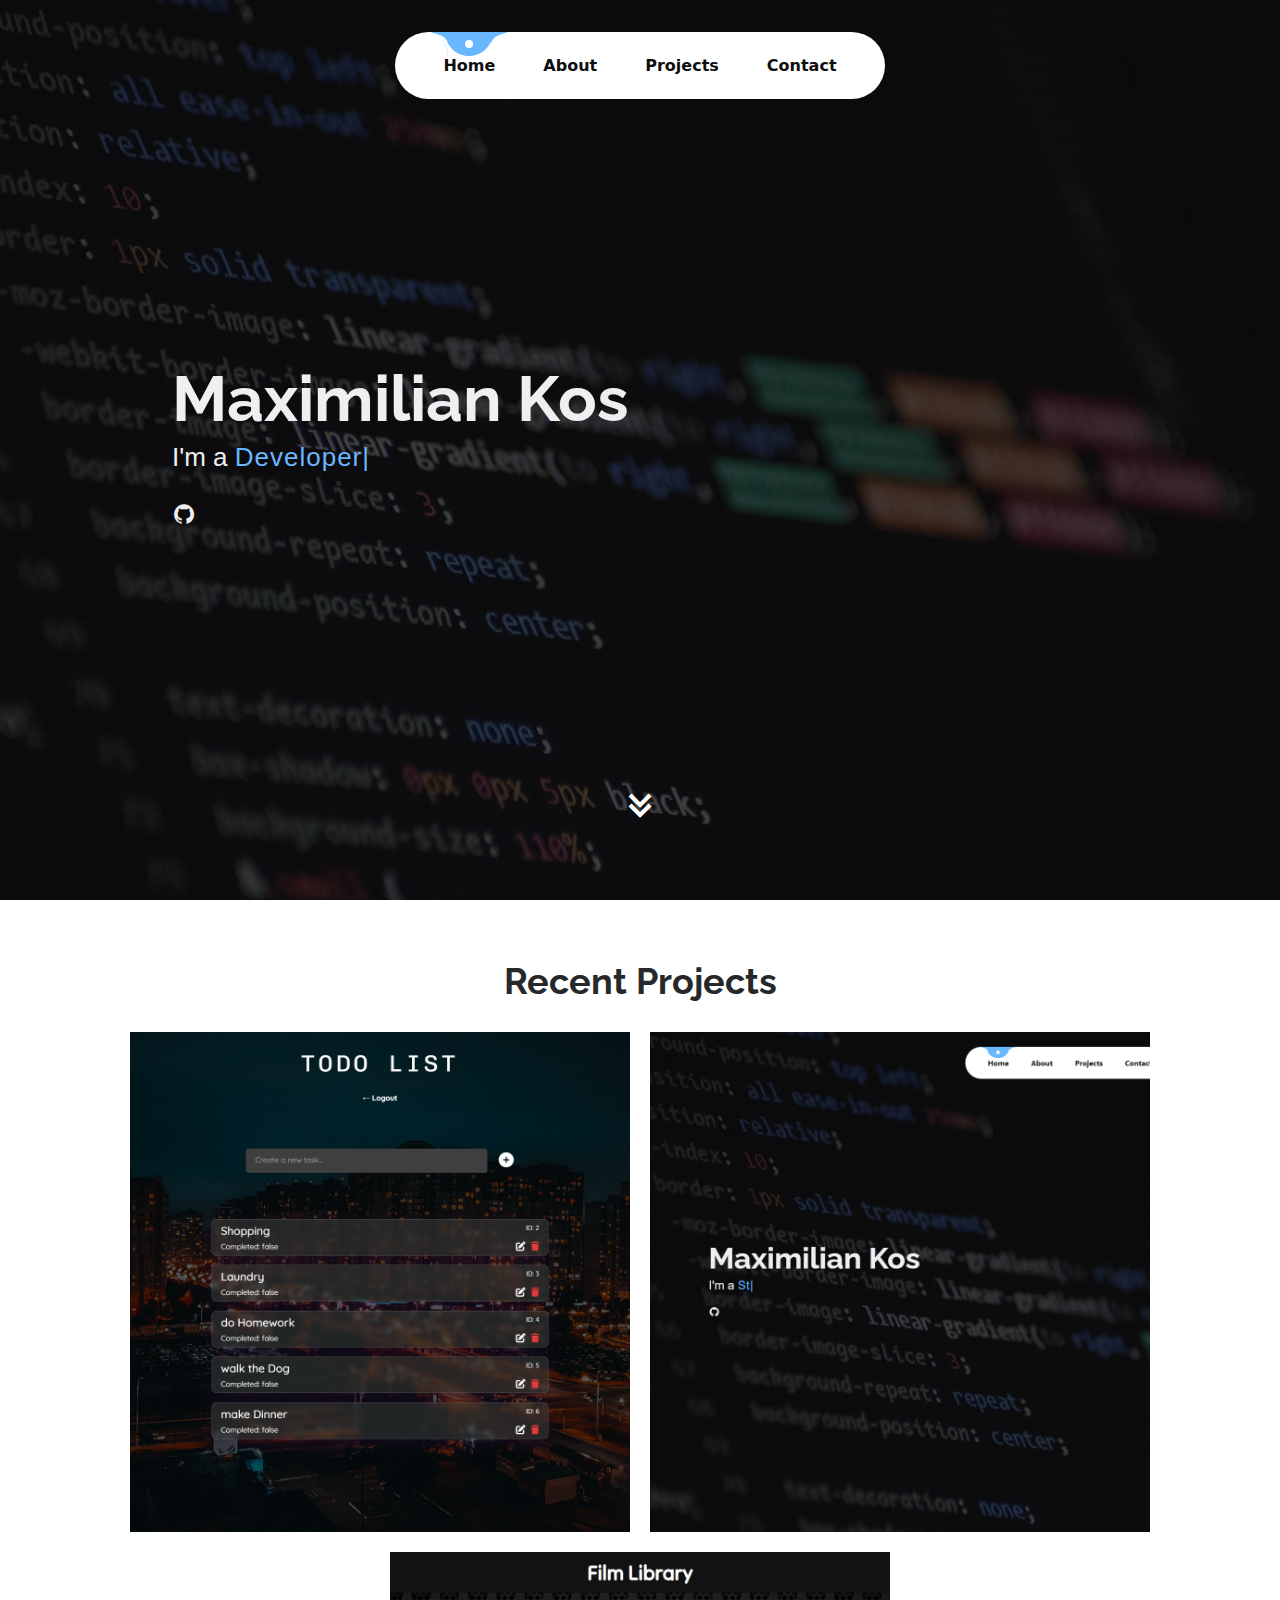
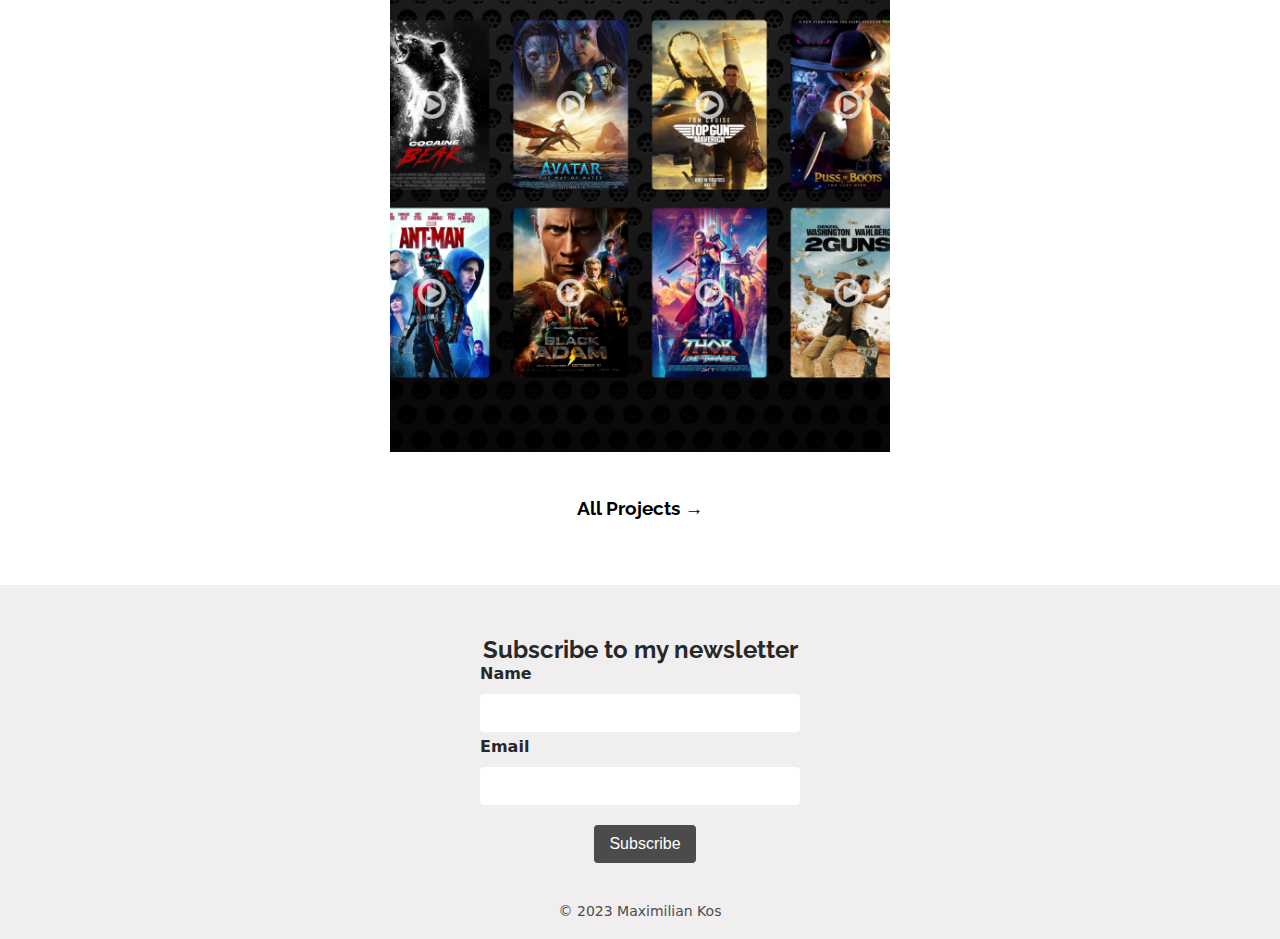
==== index.html @ e22b7cb2 "added all projects button, misc newsletter" ====
<!DOCTYPE html>
<html lang="en">
	<head>
		<meta charset="UTF-8" />
		<meta http-equiv="X-UA-Compatible" content="IE=edge" />
		<meta name="viewport" content="width=device-width, initial-scale=1.0" />
		<link rel="stylesheet" href="css/index.css" />
		<link href="vendor/boxicons/css/boxicons.min.css" rel="stylesheet" />
		<title>Portfolio</title>
	</head>
	<body>
		<header>
			<nav>
				<ul>
					<div class="selectedLink">
						<div class="side left"></div>
						<div class="side right"></div>
						<div class="outside left"></div>
						<div class="outside right"></div>
						<div class="dot"></div>
					</div>
					<li data-active="true"><a href="#">Home</a></li>
					<li data-active="false"><a href="/about.html">About</a></li>
					<li data-active="false"><a href="/projects.html">Projects</a></li>
					<li data-active="false"><a href="#">Contact</a></li>
				</ul>
			</nav>
		</header>
		<section id="landing">
			<div class="container">
				<h1>Maximilian Kos</h1>
				<p>I'm a <span class="typed" data-typed-items="Developer, Student"></span></p>
				<div class="social-links">
					<a href="https://github.com/MaximilianKos" class="github"><i class="bx bxl-github"></i></a>
				</div>
			</div>
			<div class="scroll-down">
				<i class="bx bx-chevrons-down bx-fade-down bx-lg" style="color: #ffffff"></i>
			</div>
		</section>
		<section id="recent-projects">
			<div class="container" id="projects">
				<h2>Recent Projects</h2>
				<div class="projects-grid">
					<div class="project">
						<img src="images/todolist.png" alt="Picture of ToDo-List" />
						<div class="project-overlay">
							<h3>ToDo-List M294</h3>
							<p>I developed the frontend of a ToDo-List using an existing backend as part of my M294 module coursework.</p>
							<a href="#" class="project-link">View Project</a>
						</div>
					</div>
					<div class="project">
						<img src="images/portfolio.png" alt="Picture of the landingpage of this website" />
						<div class="project-overlay">
							<h3>Portfolio M293</h3>
							<p>This Project is the website your currently on. This website was created as the final project for Module 293.</p>
							<a href="#" class="project-link">View Project</a>
						</div>
					</div>
					<div class="project">
						<img src="images/filmlibrary.png" alt="Picture of Film Library" />
						<div class="project-overlay">
							<h3>Film Library</h3>
							<p>In module 293, we created a basic frontend for showcasing movies and their trailers.</p>
							<a href="#" class="project-link">View Project</a>
						</div>
					</div>
				</div>
				<div id="all-projects-div">
					<a href="projects.html"><h3 id="all-projects">All Projects →</h3></a>
				</div>
			</div>
		</section>
		<section id="newsletter">
			<div class="container">
				<h2>Subscribe to my newsletter</h2>
				<form class="newsletter-form">
					<div class="form-group">
						<label for="name">Name</label>
						<input type="text" id="name" name="name" required />
					</div>
					<div class="form-group">
						<label for="email">Email</label>
						<input type="email" id="email" name="email" required />
					</div>
					<button type="submit">Subscribe</button>
				</form>
			</div>
		</section>

		<footer>
			<div class="container">
				<p>&copy; 2023 Maximilian Kos</p>
			</div>
		</footer>
	</body>
	<script src="vendor/typed.js/typed.min.js"></script>
	<script src="js/index.js"></script>
</html>
---- css/index.css ----
@import url('https://fonts.googleapis.com/css2?family=Raleway:ital,wght@0,100;0,200;0,300;0,400;0,500;0,600;0,700;0,800;0,900;1,100;1,200;1,300;1,400;1,500;1,600;1,700;1,800;1,900&display=swap');

body {
	font-family: 'Raleway', sans-serif;
	color: #272829;
	margin: 0;
}

*,
*::before,
*::after {
	box-sizing: border-box;
	margin: 0;
	padding: 0;
}

body {
	font-family: system-ui, -apple-system, BlinkMacSystemFont, 'Segoe UI', Roboto, Oxygen, Ubuntu, Cantarell, 'Open Sans', 'Helvetica Neue', sans-serif;
}

section {
	padding: 60px 0;
	overflow: hidden;
}

.container {
	--bs-gutter-x: 1.5rem;
	--bs-gutter-y: 0;
	width: 100%;
	padding-right: calc(var(--bs-gutter-x) * 0.5);
	padding-left: calc(var(--bs-gutter-x) * 0.5);
	margin-right: auto;
	margin-left: auto;
}

*,
*::before,
*::after {
	box-sizing: border-box;
}

a {
	color: #0563bb;
	text-decoration: none;
}

a:hover {
	color: #067ded;
	text-decoration: none;
}

.back-to-top {
	position: fixed;
	visibility: hidden;
	opacity: 0;
	right: 15px;
	bottom: 15px;
	background: #0563bb;
	width: 40px;
	height: 40px;
	border-radius: 50px;
	transition: all 0.4s;
}

.back-to-top i {
	font-size: 28px;
	color: #fff;
	line-height: 0;
}

.back-to-top:hover {
	background: #0678e3;
	color: #fff;
}

.back-to-top.active {
	visibility: visible;
	opacity: 1;
}

h1,
h2,
h3,
h4,
h5 {
	font-family: 'Raleway', sans-serif;
}

/*--------------------------------------------------------------
# Navigation
--------------------------------------------------------------*/

header {
	z-index: 1;
	display: flex;
	justify-content: center;
	padding-block: 1rem;
	position: absolute;
	top: 0;
	left: 0;
	width: 100%;
}

nav {
	min-width: 28rem;
	background: white;
	color: #0e0e0e;
	border-radius: 100vw;
	margin-top: 1rem;
}

nav ul {
	padding: 1.5rem;
	list-style: none;
	display: flex;
	justify-content: space-between;
	align-items: center;
	position: relative;
	isolation: isolate;
}

nav ul li a {
	color: #0e0e0e;
	text-decoration: none;
	padding: 1.5rem;
	font-weight: 700;
}

.selectedLink {
	position: absolute;
	width: 1.5rem;
	aspect-ratio: 1/1;
	background: #69b7ff;
	border-radius: 50%;
	top: 0;
	left: 12px;
	transition: transform 0.5s ease;
}

.selectedLink .side {
	background: #69b7ff;
	width: 1.5rem;
	aspect-ratio: 1/1;
	position: absolute;
	top: 0;
	border-radius: 0 0 0 100%;
}

.side.left {
	left: -50%;
}

.side.right {
	right: -50%;
	transform: rotateY(180deg);
}

.selectedLink .outside {
	background: #69b7ff;
	width: 1.5rem;
	aspect-ratio: 1/1;
	position: absolute;
	top: 0;
	clip-path: polygon(79% 25%, 30% 0, 100% 0, 100% 100%);
}

.outside.left {
	left: -140%;
}

.outside.right {
	right: -140%;
	transform: rotateY(180deg);
}

.selectedLink .outside::after {
	content: '';
	position: absolute;
	inset: 0;
	background: white;
	border-radius: 0 100% 0 0 / 0 50% 0 0;
}

.selectedLink .dot {
	position: absolute;
	width: 0.5rem;
	aspect-ratio: 1/1;
	background: white;
	border-radius: 50%;
	top: 50%;
	left: 50%;
	transform: translate(-50%, -50%);
}

/*--------------------------------------------------------------
# landing Section
--------------------------------------------------------------*/
#landing {
	height: 100vh;
	background: url('/images/landing_background.png') top right no-repeat;
	background-size: cover;
	position: relative;
	justify-content: center !important;
	flex-direction: column !important;
	display: flex !important;
}

@media (min-width: 992px) {
	#landing {
		padding-left: 160px;
	}
}

#landing h1 {
	margin: 0;
	font-size: 64px;
	font-weight: 700;
	line-height: 56px;
	color: #edeff1;
}

#landing p {
	color: #edeff1;
	margin: 15px 0 0 0;
	font-size: 26px;
	font-family: 'Poppins', sans-serif;
}

#landing p span {
	color: #69b7ff;
	letter-spacing: 1px;
}

#landing .social-links {
	margin-top: 30px;
}

#landing .social-links a {
	font-size: 24px;
	display: inline-block;
	color: #edeff1;
	line-height: 1;
	margin-right: 20px;
	transition: 0.2s;
}

#landing .social-links a:hover {
	color: #69b7ff;
}

@media (max-width: 992px) {
	#landing {
		text-align: center;
	}

	#landing h1 {
		font-size: 42px;
		line-height: 36px;
	}

	#landing p {
		margin-top: 10px;
		font-size: 24px;
		line-height: 24px;
	}
	header {
		width: 85%;
		margin: 0 auto;
		left: 0;
		right: 0;
		padding-block: 0.5rem;
	}

	nav {
		min-width: 220px;
	}
	nav ul li a {
		font-size: 15px;
		padding: 10px !important;
	}
}

.scroll-down {
	position: absolute;
	bottom: 70px;
	left: 50%;
	transform: translateX(-50%);
}

/*--------------------------------------------------------------
# Recent-Projects Section
--------------------------------------------------------------*/
#recent-projects {
	text-align: center;
}

#recent-projects a {
	text-decoration: none;
	color: black;
}

#recent-projects h2 {
	font-size: 36px;
	margin-bottom: 30px;
}

.projects-grid {
	display: flex;
	justify-content: center;
	align-items: center;
	flex-wrap: wrap;
	grid-template-columns: repeat(auto-fit, minmax(250px, 1fr));
	gap: 20px;
}

.project {
	position: relative;
	overflow: hidden;
	width: 500px;
	height: 500px;
}

.project img {
	width: 100%;
	height: 100%;
	object-fit: cover;
	display: block;
	transition: 0.3s ease;
}

.project-overlay {
	position: absolute;
	top: 0;
	left: 0;
	width: 100%;
	height: 100%;
	background: rgba(0, 0, 0, 0.8);
	opacity: 0;
	padding: 20px;
	display: flex;
	flex-direction: column;
	justify-content: center;
	align-items: center;
	transition: 0.3s ease;
}

.project-overlay h3 {
	font-size: 24px;
	color: #fff;
	margin-bottom: 10px;
}

.project-overlay p {
	font-size: 16px;
	color: #fff;
	margin-bottom: 20px;
}

.project-link {
	color: #69b7ff;
	font-weight: bold;
	background: #fff;
	padding: 10px 20px;
	border-radius: 5px;
	transition: 0.3s ease;
}

.project-link:hover {
	color: #fff;
	background: #69b7ff;
}

.project:hover img {
	transform: scale(1.1);
}

.project:hover .project-overlay {
	opacity: 1;
}

#all-projects-div {
	display: flex;
	justify-content: center;
	margin-top: 40px;
}

#all-projects {
	padding: 5px;
}
/*--------------------------------------------------------------
# Newsletter Section
--------------------------------------------------------------*/

#newsletter {
	background-color: #f0eeee;
	padding: 50px 0 20px;
}

#newsletter h2 {
	text-align: center;
	margin-bottom: 30px;
}

.newsletter-form {
	display: flex;
	flex-direction: column;
	justify-content: center;
	align-items: center;
	flex-wrap: wrap;
}

.newsletter-form .form-group {
	margin: 0 10px;
	flex: 1;
	position: relative;
}

.newsletter-form label {
	display: block;
	font-size: 16px;
	font-weight: bold;
	margin-bottom: 5px;
	position: absolute;
	top: -30px;
	left: 0;
}

.newsletter-form input[type='text'],
.newsletter-form input[type='email'] {
	border: none;
	border-radius: 4px;
	padding: 10px 15px;
	font-size: 16px;
	width: 100%;
	box-sizing: border-box;
	background-color: #fff;
}

.newsletter-form input[type='text'] {
	width: 25vw;
	margin-bottom: 35px;
}

.newsletter-form input[type='email'] {
	width: 25vw;
	margin-bottom: 20px;
}

.newsletter-form button[type='submit'] {
	background-color: #4b4b4b;
	color: #fff;
	border: none;
	border-radius: 4px;
	padding: 10px 15px;
	font-size: 16px;
	cursor: pointer;
	margin-left: 10px;
}

.newsletter-form button[type='submit']:hover {
	background-color: #3b3b3b;
}

/*--------------------------------------------------------------
# Footer
--------------------------------------------------------------*/
footer {
	background-color: #f0eeee;
	padding: 20px 0;
	text-align: center;
}

footer p {
	margin: 0;
	font-size: 14px;
	color: #4d4d4d;
}
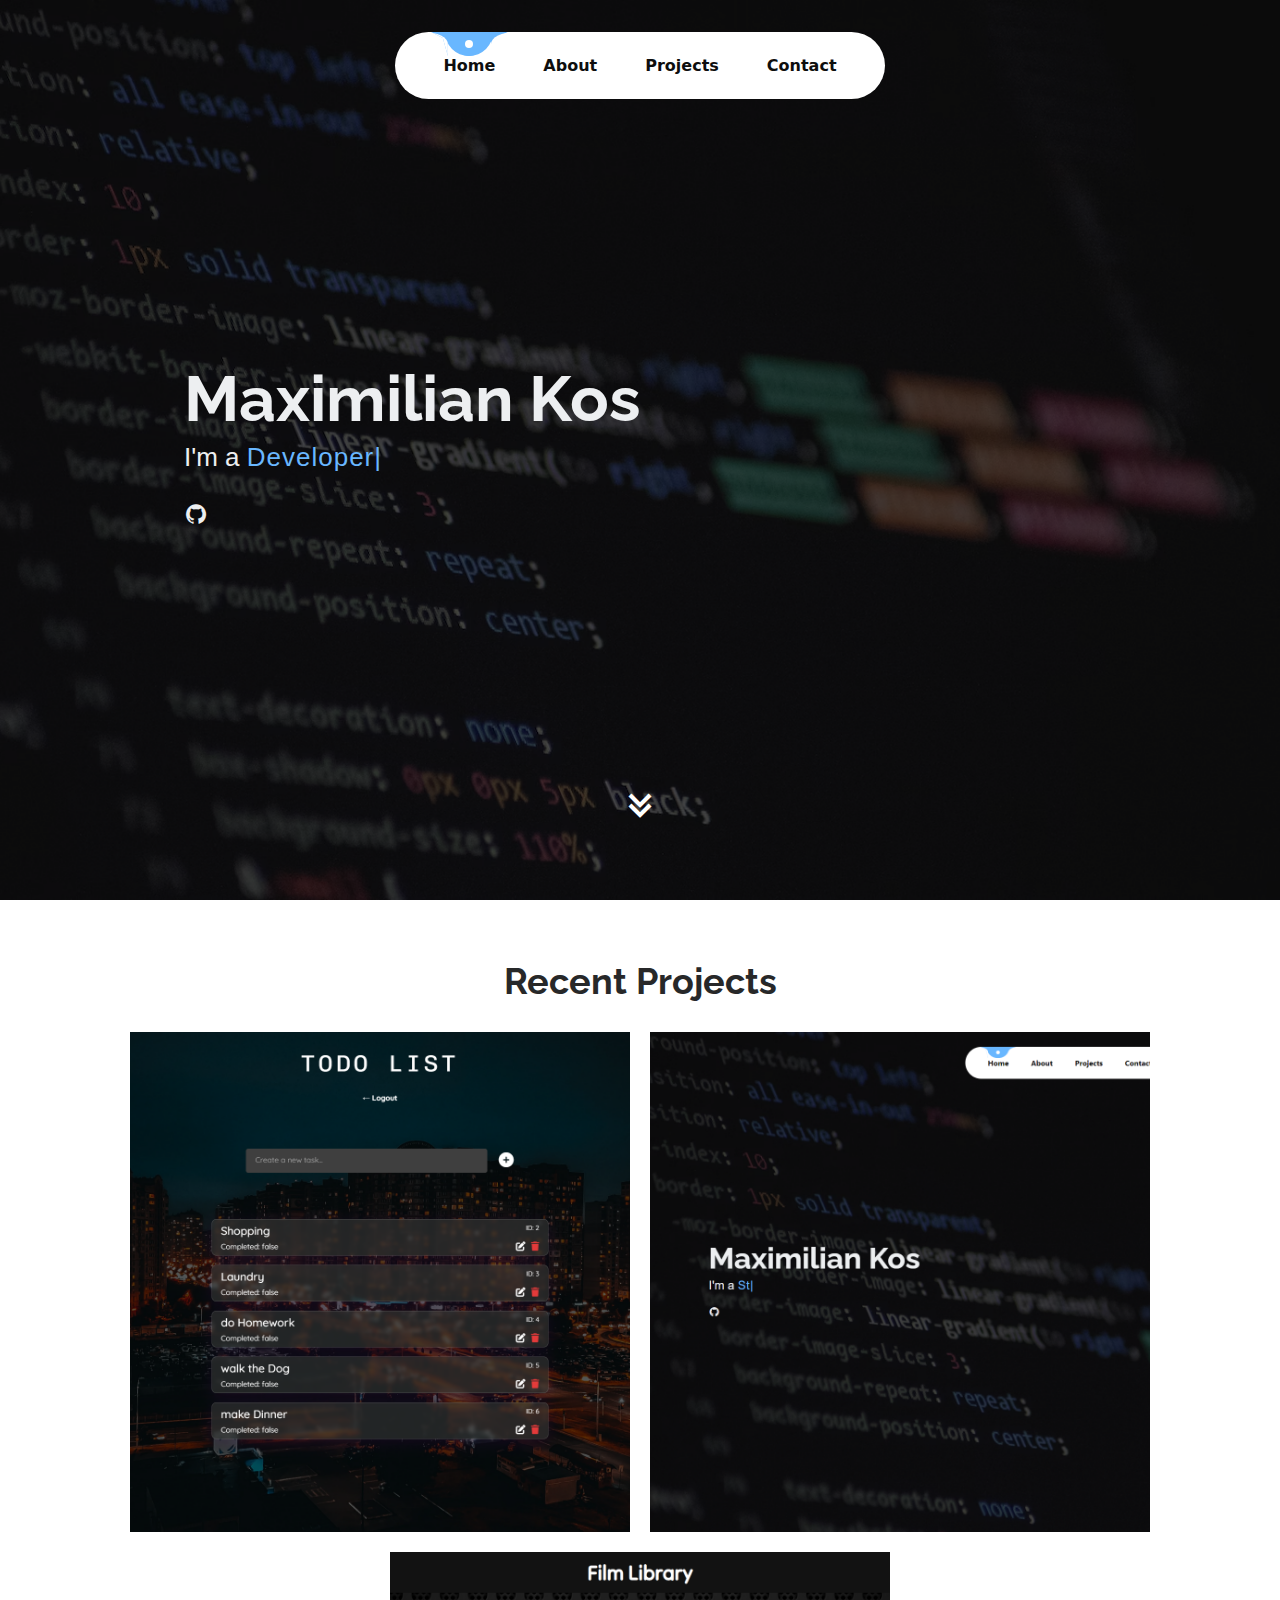
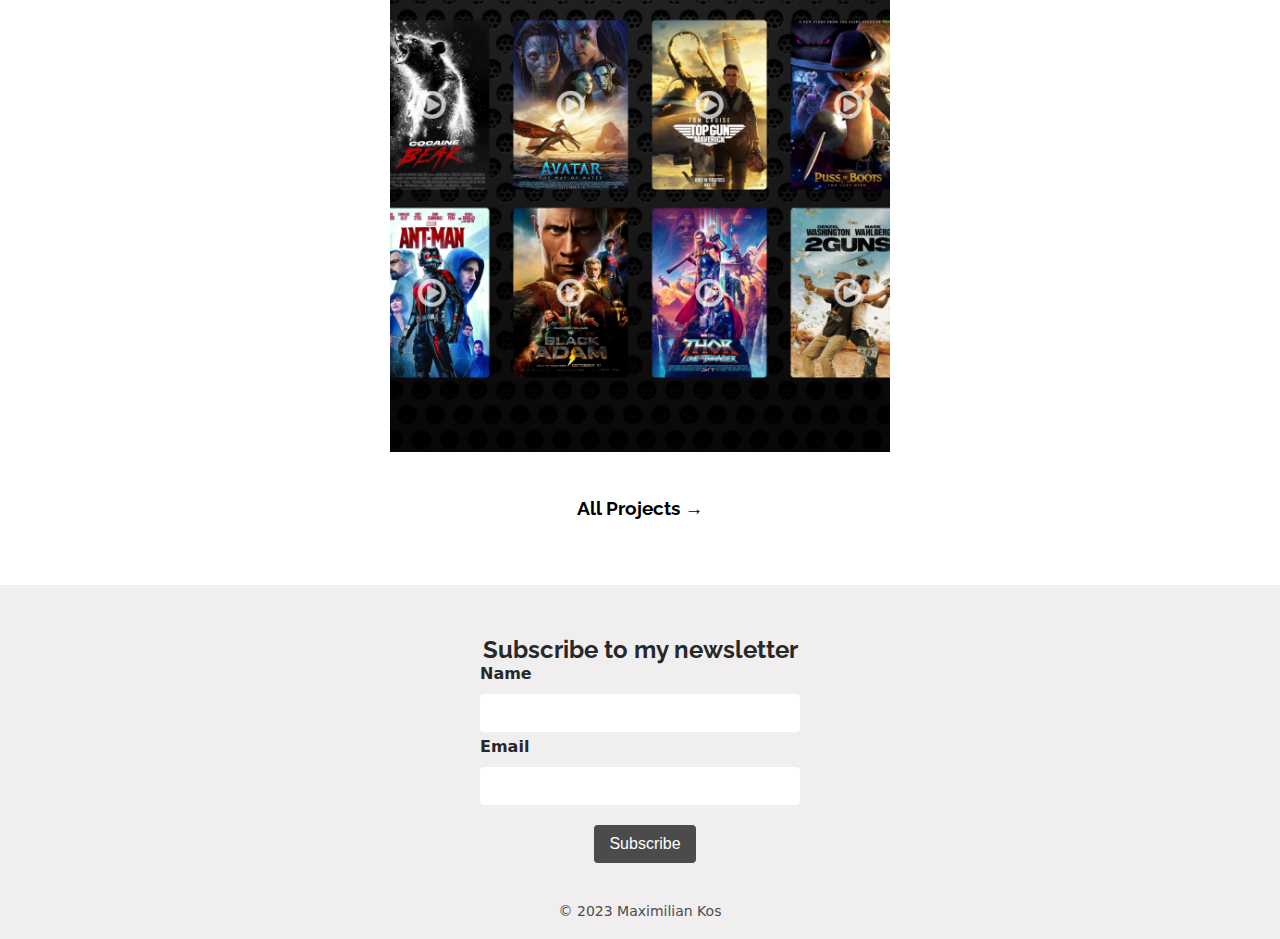
==== commit 1c545f3a: "update css/index.css, index.html and projects.html" ====
--- a/index.html
+++ b/index.html
@@ -6,7 +6,7 @@
 		<meta name="viewport" content="width=device-width, initial-scale=1.0" />
 		<link rel="stylesheet" href="css/index.css" />
 		<link href="vendor/boxicons/css/boxicons.min.css" rel="stylesheet" />
-		<title>Portfolio</title>
+		<title>Portfolio - Home</title>
 	</head>
 	<body>
 		<header>
@@ -22,7 +22,7 @@
 					<li data-active="true"><a href="#">Home</a></li>
 					<li data-active="false"><a href="/about.html">About</a></li>
 					<li data-active="false"><a href="/projects.html">Projects</a></li>
-					<li data-active="false"><a href="#">Contact</a></li>
+					<li data-active="false"><a href="/contact.html">Contact</a></li>
 				</ul>
 			</nav>
 		</header>
@@ -42,28 +42,31 @@
 			<div class="container" id="projects">
 				<h2>Recent Projects</h2>
 				<div class="projects-grid">
-					<div class="project">
+					<div class="project" data-languages="HTML, JavaScript">
 						<img src="images/todolist.png" alt="Picture of ToDo-List" />
 						<div class="project-overlay">
+							<p id="date"><i class="bx bxs-calendar"></i> April 2023</p>
 							<h3>ToDo-List M294</h3>
 							<p>I developed the frontend of a ToDo-List using an existing backend as part of my M294 module coursework.</p>
-							<a href="#" class="project-link">View Project</a>
+							<a href="https://github.com/MaximilianKos/UEK294-LB-B" class="project-link">View Project</a>
 						</div>
 					</div>
-					<div class="project">
-						<img src="images/portfolio.png" alt="Picture of the landingpage of this website" />
+					<div class="project" data-languages="HTML, JavaScript">
+						<img src="images/portfolio.png" />
 						<div class="project-overlay">
+							<p id="date"><i class="bx bxs-calendar"></i> April 2023</p>
 							<h3>Portfolio M293</h3>
 							<p>This Project is the website your currently on. This website was created as the final project for Module 293.</p>
-							<a href="#" class="project-link">View Project</a>
+							<a href="https://github.com/MaximilianKos/M293_Projekt" class="project-link">View Project</a>
 						</div>
 					</div>
-					<div class="project">
-						<img src="images/filmlibrary.png" alt="Picture of Film Library" />
+					<div class="project" data-languages="HTML, JavaScript">
+						<img src="images/filmlibrary.png" />
 						<div class="project-overlay">
+							<p id="date"><i class="bx bxs-calendar"></i> March 2023</p>
 							<h3>Film Library</h3>
 							<p>In module 293, we created a basic frontend for showcasing movies and their trailers.</p>
-							<a href="#" class="project-link">View Project</a>
+							<a href="https://github.com/MaximilianKos/FilmLibrary" class="project-link">View Project</a>
 						</div>
 					</div>
 				</div>
@@ -96,5 +99,6 @@
 		</footer>
 	</body>
 	<script src="vendor/typed.js/typed.min.js"></script>
+	<script src="js/nav.js"></script>
 	<script src="js/index.js"></script>
 </html>
--- a/css/index.css
+++ b/css/index.css
@@ -24,11 +24,9 @@
 }
 
 .container {
-	--bs-gutter-x: 1.5rem;
-	--bs-gutter-y: 0;
 	width: 100%;
-	padding-right: calc(var(--bs-gutter-x) * 0.5);
-	padding-left: calc(var(--bs-gutter-x) * 0.5);
+	padding-right: 1.5rem;
+	padding-left: 1.5rem;
 	margin-right: auto;
 	margin-left: auto;
 }
@@ -192,9 +190,28 @@
 	transform: translate(-50%, -50%);
 }
 
+@media (max-width: 992px) {
+	header {
+		width: 85%;
+		margin: 0 auto;
+		left: 0;
+		right: 0;
+		padding-block: 0.5rem;
+	}
+
+	nav {
+		min-width: 220px;
+	}
+	nav ul li a {
+		font-size: 15px;
+		padding: 10px;
+	}
+}
+
 /*--------------------------------------------------------------
 # landing Section
 --------------------------------------------------------------*/
+
 #landing {
 	height: 100vh;
 	background: url('/images/landing_background.png') top right no-repeat;
@@ -205,12 +222,6 @@
 	display: flex !important;
 }
 
-@media (min-width: 992px) {
-	#landing {
-		padding-left: 160px;
-	}
-}
-
 #landing h1 {
 	margin: 0;
 	font-size: 64px;
@@ -248,6 +259,19 @@
 	color: #69b7ff;
 }
 
+.scroll-down {
+	position: absolute;
+	bottom: 70px;
+	left: 50%;
+	transform: translateX(-50%);
+}
+
+@media (min-width: 992px) {
+	#landing {
+		padding-left: 160px;
+	}
+}
+
 @media (max-width: 992px) {
 	#landing {
 		text-align: center;
@@ -263,28 +287,6 @@
 		font-size: 24px;
 		line-height: 24px;
 	}
-	header {
-		width: 85%;
-		margin: 0 auto;
-		left: 0;
-		right: 0;
-		padding-block: 0.5rem;
-	}
-
-	nav {
-		min-width: 220px;
-	}
-	nav ul li a {
-		font-size: 15px;
-		padding: 10px !important;
-	}
-}
-
-.scroll-down {
-	position: absolute;
-	bottom: 70px;
-	left: 50%;
-	transform: translateX(-50%);
 }
 
 /*--------------------------------------------------------------
@@ -382,11 +384,17 @@
 	display: flex;
 	justify-content: center;
 	margin-top: 40px;
+	text-decoration: none;
+}
+
+#all-projects-div:hover {
+	text-decoration: underline;
 }
 
 #all-projects {
 	padding: 5px;
 }
+
 /*--------------------------------------------------------------
 # Newsletter Section
 --------------------------------------------------------------*/
@@ -461,9 +469,17 @@
 	background-color: #3b3b3b;
 }
 
+@media (max-width: 992px) {
+	.newsletter-form input[type='text'],
+	.newsletter-form input[type='email'] {
+		width: 70vw !important;
+	}
+}
+
 /*--------------------------------------------------------------
 # Footer
 --------------------------------------------------------------*/
+
 footer {
 	background-color: #f0eeee;
 	padding: 20px 0;
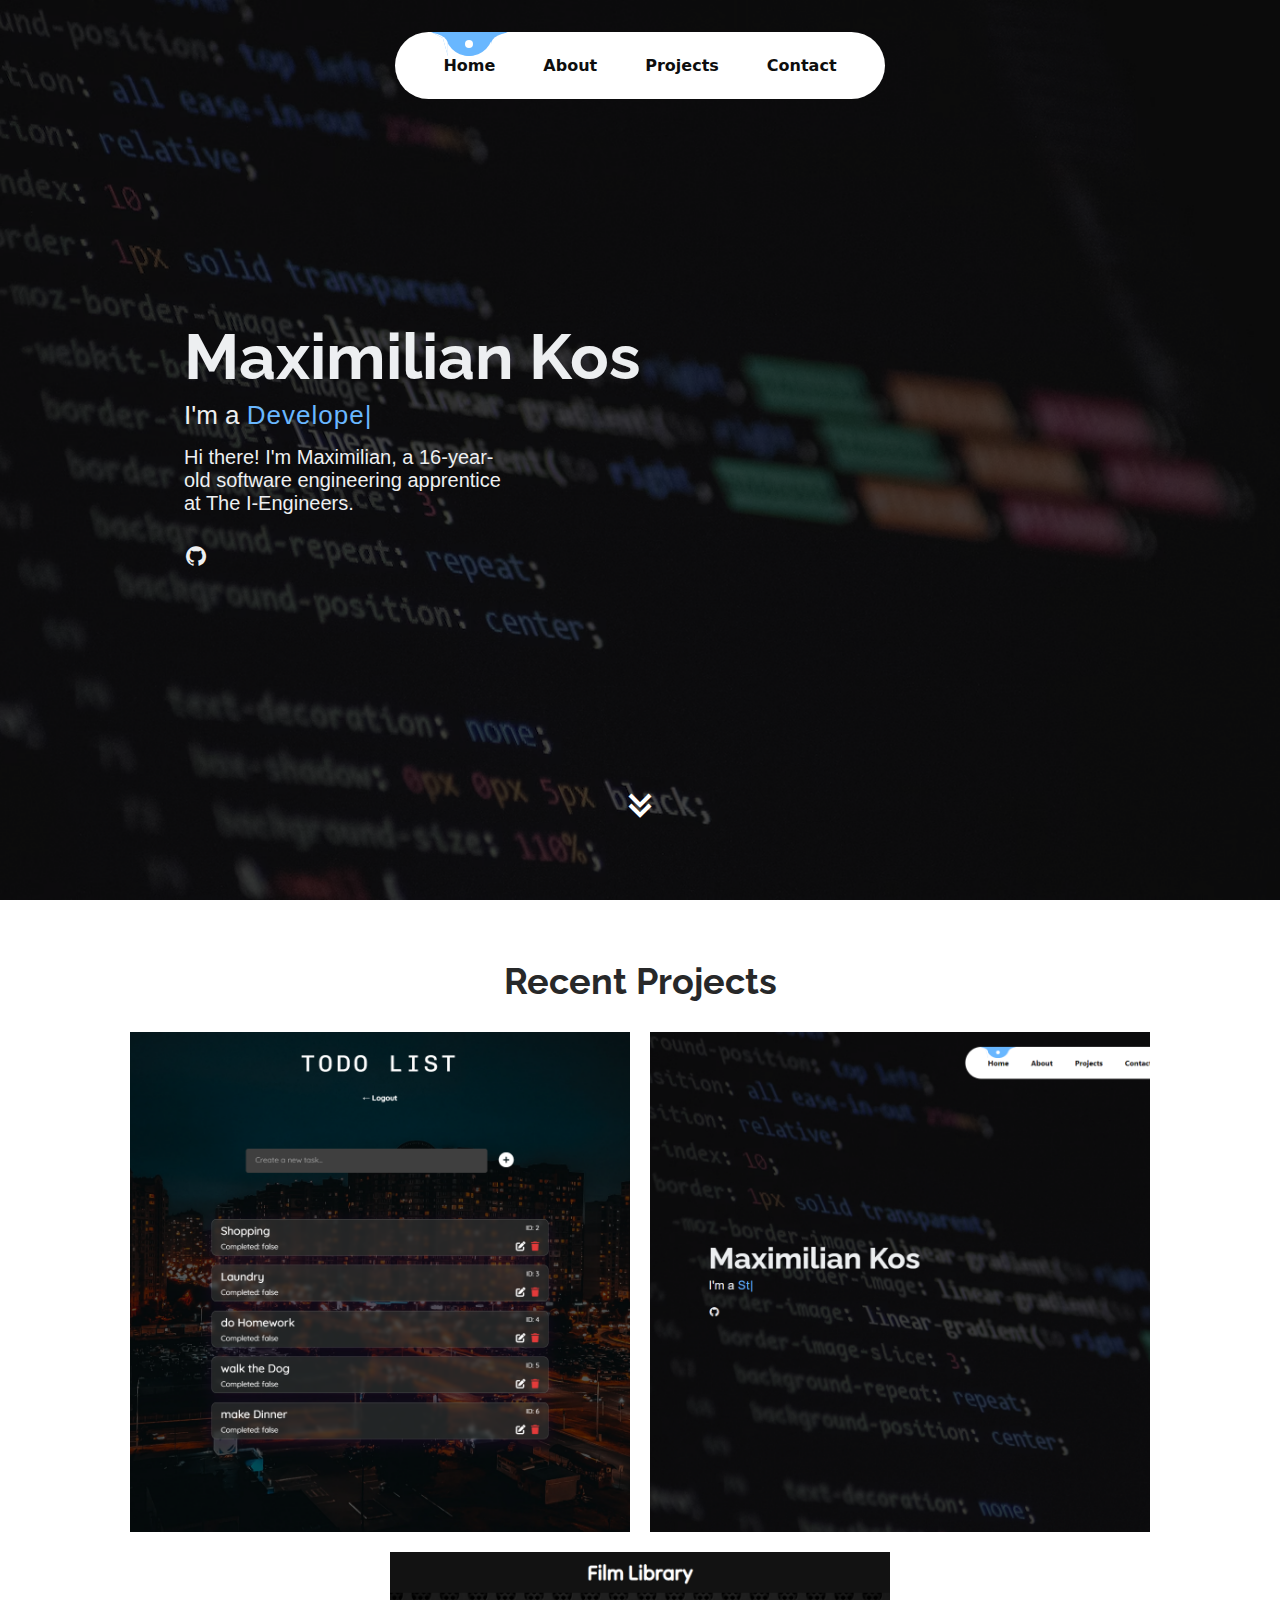
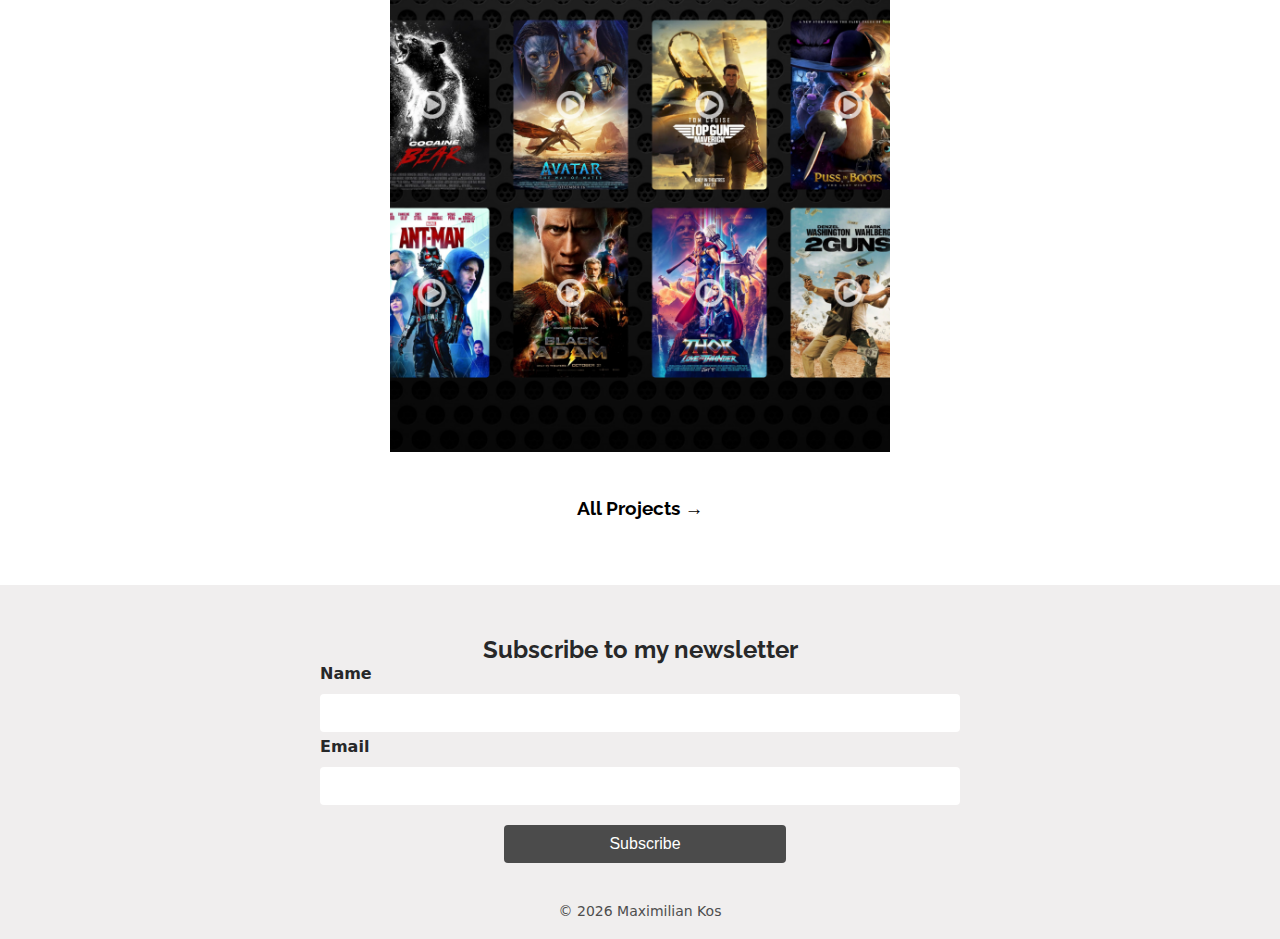
==== commit 02a7015f: "improved footer, skills, landing" ====
--- a/index.html
+++ b/index.html
@@ -30,6 +30,7 @@
 			<div class="container">
 				<h1>Maximilian Kos</h1>
 				<p>I'm a <span class="typed" data-typed-items="Developer, Student"></span></p>
+				<p id="about">Hi there! I'm Maximilian, a 16-year-old software engineering apprentice at The I-Engineers.</p>
 				<div class="social-links">
 					<a href="https://github.com/MaximilianKos" class="github"><i class="bx bxl-github"></i></a>
 				</div>
--- a/css/index.css
+++ b/css/index.css
@@ -242,6 +242,11 @@
 	letter-spacing: 1px;
 }
 
+#landing #about {
+	max-width: 30%;
+	font-size: 20px;
+}
+
 #landing .social-links {
 	margin-top: 30px;
 }
@@ -445,12 +450,12 @@
 }
 
 .newsletter-form input[type='text'] {
-	width: 25vw;
+	width: 50vw;
 	margin-bottom: 35px;
 }
 
 .newsletter-form input[type='email'] {
-	width: 25vw;
+	width: 50vw;
 	margin-bottom: 20px;
 }
 
@@ -459,7 +464,7 @@
 	color: #fff;
 	border: none;
 	border-radius: 4px;
-	padding: 10px 15px;
+	padding: 10px 105px;
 	font-size: 16px;
 	cursor: pointer;
 	margin-left: 10px;
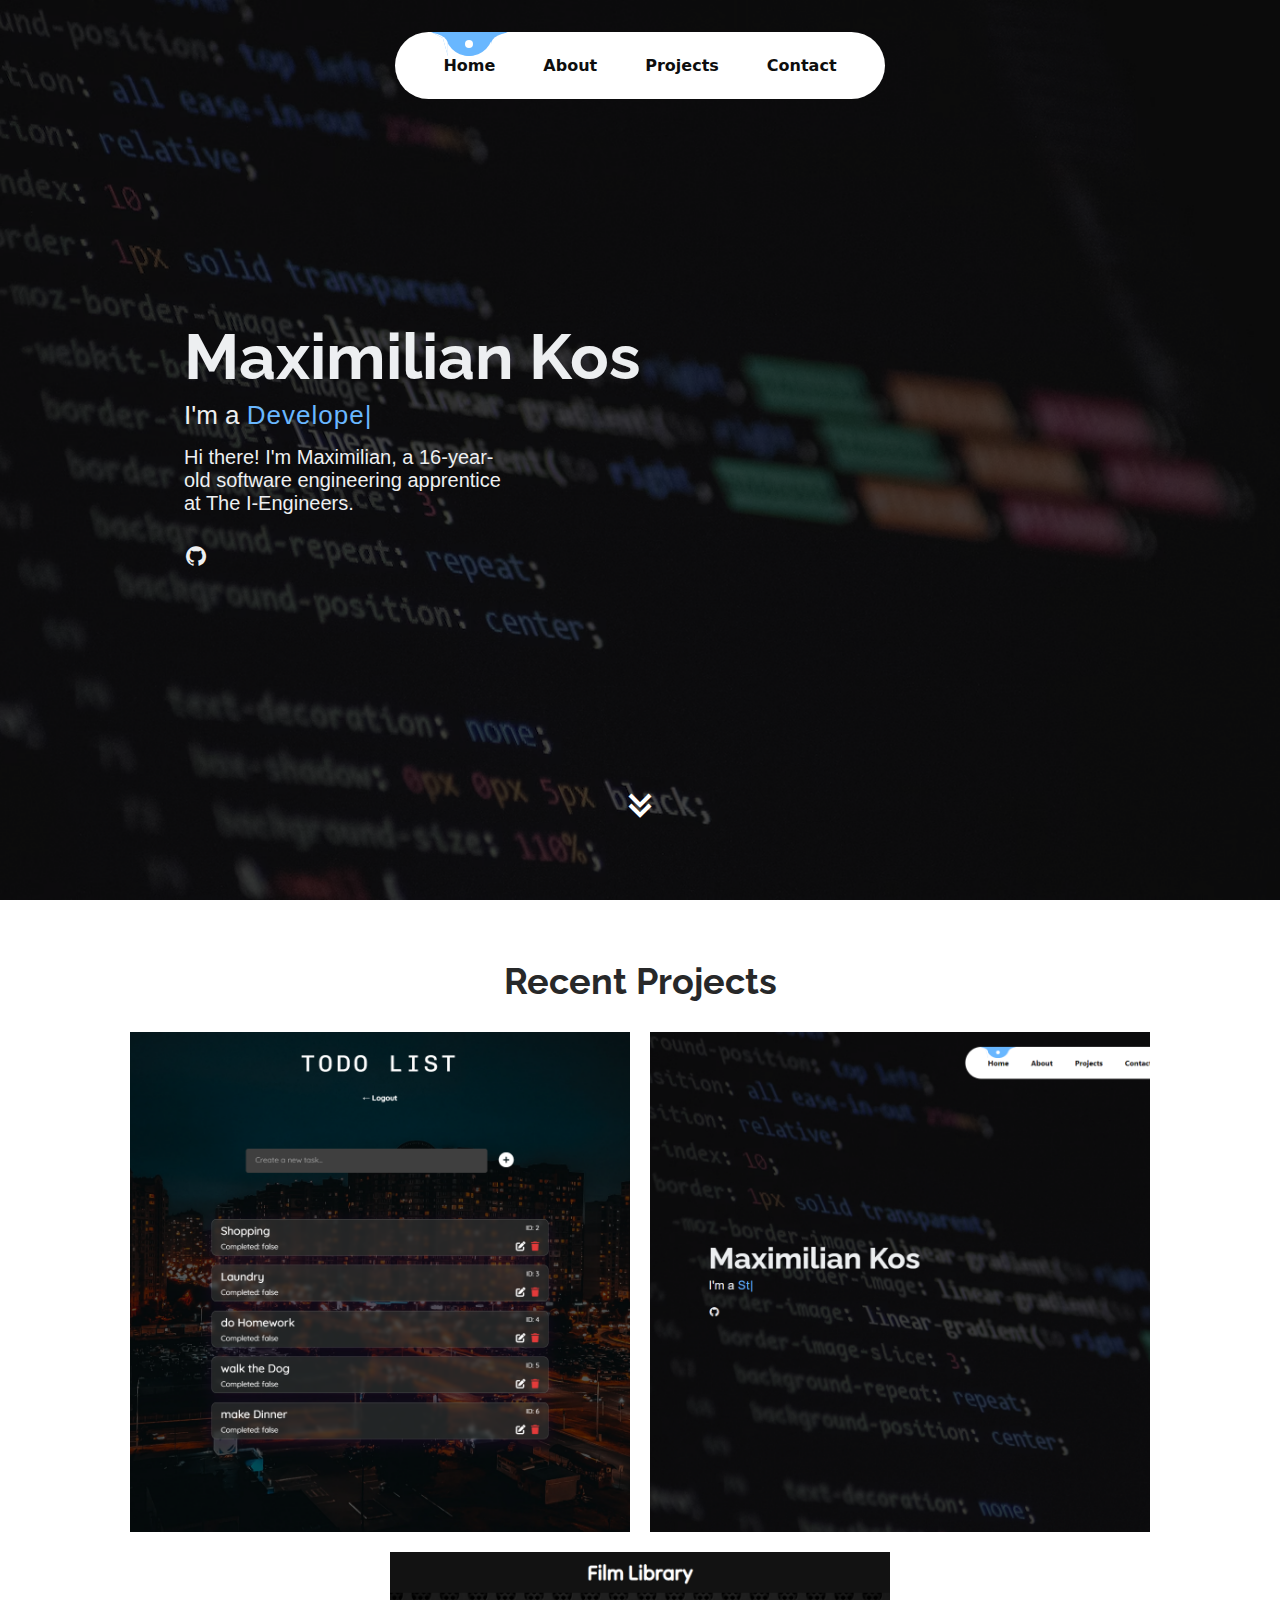
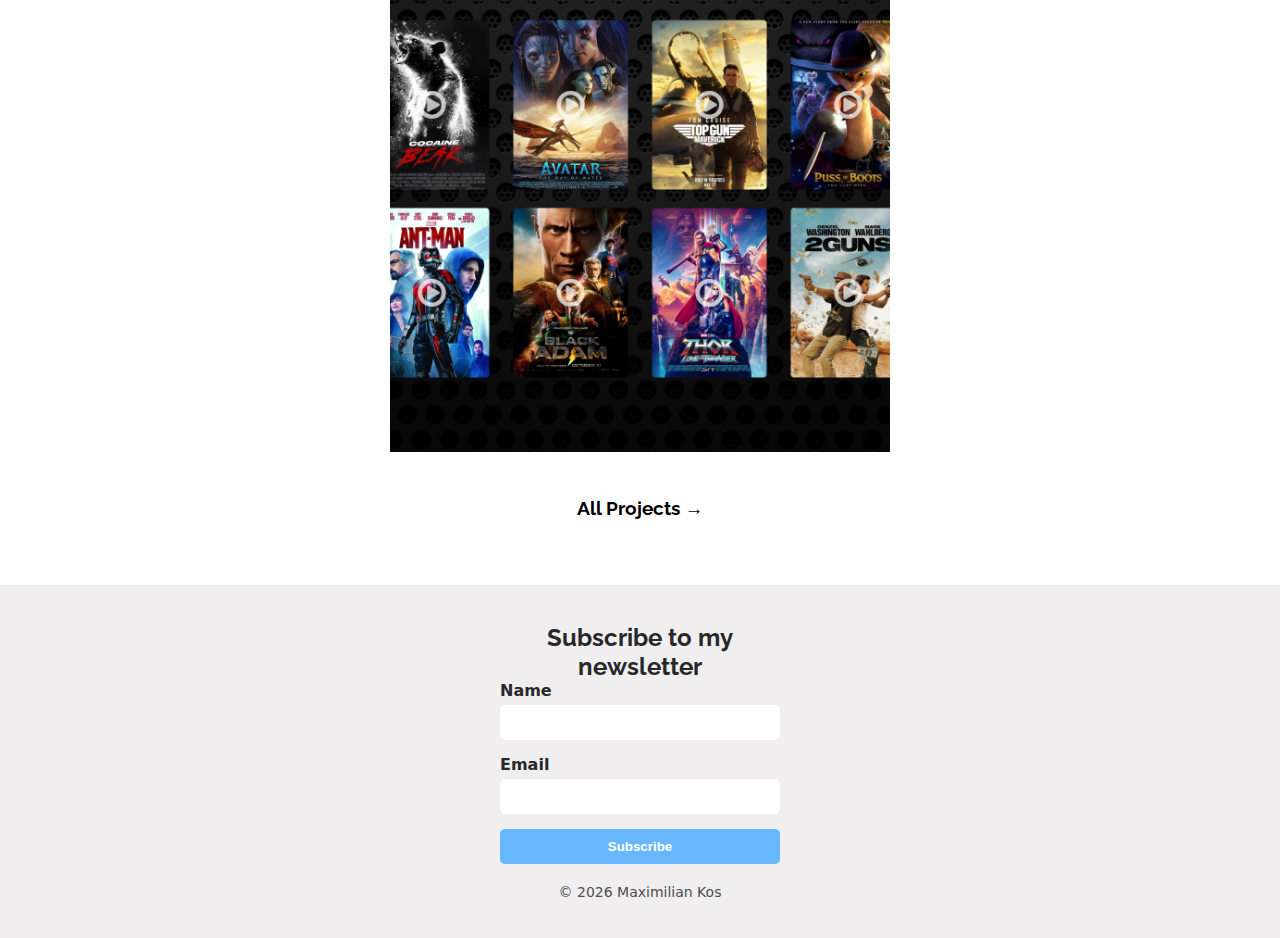
==== commit af9c4f43: "improved consistency" ====
--- a/index.html
+++ b/index.html
@@ -5,6 +5,7 @@
 		<meta http-equiv="X-UA-Compatible" content="IE=edge" />
 		<meta name="viewport" content="width=device-width, initial-scale=1.0" />
 		<link rel="stylesheet" href="css/index.css" />
+		<link rel="stylesheet" href="css/main.css" />
 		<link href="vendor/boxicons/css/boxicons.min.css" rel="stylesheet" />
 		<title>Portfolio - Home</title>
 	</head>
@@ -76,27 +77,19 @@
 				</div>
 			</div>
 		</section>
-		<section id="newsletter">
-			<div class="container">
-				<h2>Subscribe to my newsletter</h2>
-				<form class="newsletter-form">
-					<div class="form-group">
-						<label for="name">Name</label>
-						<input type="text" id="name" name="name" required />
-					</div>
-					<div class="form-group">
-						<label for="email">Email</label>
-						<input type="email" id="email" name="email" required />
-					</div>
+		<footer class="newsletter">
+			<h2>Subscribe to my newsletter</h2>
+			<div class="newsletter-form">
+				<form>
+					<label for="name">Name</label>
+					<input type="text" id="name" name="name" required />
+
+					<label for="email">Email</label>
+					<input type="email" id="email" name="email" required />
 					<button type="submit">Subscribe</button>
 				</form>
 			</div>
-		</section>
-
-		<footer>
-			<div class="container">
-				<p>&copy; 2023 Maximilian Kos</p>
-			</div>
+			<p>&copy; 2023 Maximilian Kos</p>
 		</footer>
 	</body>
 	<script src="vendor/typed.js/typed.min.js"></script>
--- a/css/index.css
+++ b/css/index.css
@@ -1,213 +1,3 @@
-@import url('https://fonts.googleapis.com/css2?family=Raleway:ital,wght@0,100;0,200;0,300;0,400;0,500;0,600;0,700;0,800;0,900;1,100;1,200;1,300;1,400;1,500;1,600;1,700;1,800;1,900&display=swap');
-
-body {
-	font-family: 'Raleway', sans-serif;
-	color: #272829;
-	margin: 0;
-}
-
-*,
-*::before,
-*::after {
-	box-sizing: border-box;
-	margin: 0;
-	padding: 0;
-}
-
-body {
-	font-family: system-ui, -apple-system, BlinkMacSystemFont, 'Segoe UI', Roboto, Oxygen, Ubuntu, Cantarell, 'Open Sans', 'Helvetica Neue', sans-serif;
-}
-
-section {
-	padding: 60px 0;
-	overflow: hidden;
-}
-
-.container {
-	width: 100%;
-	padding-right: 1.5rem;
-	padding-left: 1.5rem;
-	margin-right: auto;
-	margin-left: auto;
-}
-
-*,
-*::before,
-*::after {
-	box-sizing: border-box;
-}
-
-a {
-	color: #0563bb;
-	text-decoration: none;
-}
-
-a:hover {
-	color: #067ded;
-	text-decoration: none;
-}
-
-.back-to-top {
-	position: fixed;
-	visibility: hidden;
-	opacity: 0;
-	right: 15px;
-	bottom: 15px;
-	background: #0563bb;
-	width: 40px;
-	height: 40px;
-	border-radius: 50px;
-	transition: all 0.4s;
-}
-
-.back-to-top i {
-	font-size: 28px;
-	color: #fff;
-	line-height: 0;
-}
-
-.back-to-top:hover {
-	background: #0678e3;
-	color: #fff;
-}
-
-.back-to-top.active {
-	visibility: visible;
-	opacity: 1;
-}
-
-h1,
-h2,
-h3,
-h4,
-h5 {
-	font-family: 'Raleway', sans-serif;
-}
-
-/*--------------------------------------------------------------
-# Navigation
---------------------------------------------------------------*/
-
-header {
-	z-index: 1;
-	display: flex;
-	justify-content: center;
-	padding-block: 1rem;
-	position: absolute;
-	top: 0;
-	left: 0;
-	width: 100%;
-}
-
-nav {
-	min-width: 28rem;
-	background: white;
-	color: #0e0e0e;
-	border-radius: 100vw;
-	margin-top: 1rem;
-}
-
-nav ul {
-	padding: 1.5rem;
-	list-style: none;
-	display: flex;
-	justify-content: space-between;
-	align-items: center;
-	position: relative;
-	isolation: isolate;
-}
-
-nav ul li a {
-	color: #0e0e0e;
-	text-decoration: none;
-	padding: 1.5rem;
-	font-weight: 700;
-}
-
-.selectedLink {
-	position: absolute;
-	width: 1.5rem;
-	aspect-ratio: 1/1;
-	background: #69b7ff;
-	border-radius: 50%;
-	top: 0;
-	left: 12px;
-	transition: transform 0.5s ease;
-}
-
-.selectedLink .side {
-	background: #69b7ff;
-	width: 1.5rem;
-	aspect-ratio: 1/1;
-	position: absolute;
-	top: 0;
-	border-radius: 0 0 0 100%;
-}
-
-.side.left {
-	left: -50%;
-}
-
-.side.right {
-	right: -50%;
-	transform: rotateY(180deg);
-}
-
-.selectedLink .outside {
-	background: #69b7ff;
-	width: 1.5rem;
-	aspect-ratio: 1/1;
-	position: absolute;
-	top: 0;
-	clip-path: polygon(79% 25%, 30% 0, 100% 0, 100% 100%);
-}
-
-.outside.left {
-	left: -140%;
-}
-
-.outside.right {
-	right: -140%;
-	transform: rotateY(180deg);
-}
-
-.selectedLink .outside::after {
-	content: '';
-	position: absolute;
-	inset: 0;
-	background: white;
-	border-radius: 0 100% 0 0 / 0 50% 0 0;
-}
-
-.selectedLink .dot {
-	position: absolute;
-	width: 0.5rem;
-	aspect-ratio: 1/1;
-	background: white;
-	border-radius: 50%;
-	top: 50%;
-	left: 50%;
-	transform: translate(-50%, -50%);
-}
-
-@media (max-width: 992px) {
-	header {
-		width: 85%;
-		margin: 0 auto;
-		left: 0;
-		right: 0;
-		padding-block: 0.5rem;
-	}
-
-	nav {
-		min-width: 220px;
-	}
-	nav ul li a {
-		font-size: 15px;
-		padding: 10px;
-	}
-}
-
 /*--------------------------------------------------------------
 # landing Section
 --------------------------------------------------------------*/
@@ -291,6 +81,10 @@
 		margin-top: 10px;
 		font-size: 24px;
 		line-height: 24px;
+	}
+
+	#about {
+		max-width: unset !important;
 	}
 }
 
@@ -399,100 +193,3 @@
 #all-projects {
 	padding: 5px;
 }
-
-/*--------------------------------------------------------------
-# Newsletter Section
---------------------------------------------------------------*/
-
-#newsletter {
-	background-color: #f0eeee;
-	padding: 50px 0 20px;
-}
-
-#newsletter h2 {
-	text-align: center;
-	margin-bottom: 30px;
-}
-
-.newsletter-form {
-	display: flex;
-	flex-direction: column;
-	justify-content: center;
-	align-items: center;
-	flex-wrap: wrap;
-}
-
-.newsletter-form .form-group {
-	margin: 0 10px;
-	flex: 1;
-	position: relative;
-}
-
-.newsletter-form label {
-	display: block;
-	font-size: 16px;
-	font-weight: bold;
-	margin-bottom: 5px;
-	position: absolute;
-	top: -30px;
-	left: 0;
-}
-
-.newsletter-form input[type='text'],
-.newsletter-form input[type='email'] {
-	border: none;
-	border-radius: 4px;
-	padding: 10px 15px;
-	font-size: 16px;
-	width: 100%;
-	box-sizing: border-box;
-	background-color: #fff;
-}
-
-.newsletter-form input[type='text'] {
-	width: 50vw;
-	margin-bottom: 35px;
-}
-
-.newsletter-form input[type='email'] {
-	width: 50vw;
-	margin-bottom: 20px;
-}
-
-.newsletter-form button[type='submit'] {
-	background-color: #4b4b4b;
-	color: #fff;
-	border: none;
-	border-radius: 4px;
-	padding: 10px 105px;
-	font-size: 16px;
-	cursor: pointer;
-	margin-left: 10px;
-}
-
-.newsletter-form button[type='submit']:hover {
-	background-color: #3b3b3b;
-}
-
-@media (max-width: 992px) {
-	.newsletter-form input[type='text'],
-	.newsletter-form input[type='email'] {
-		width: 70vw !important;
-	}
-}
-
-/*--------------------------------------------------------------
-# Footer
---------------------------------------------------------------*/
-
-footer {
-	background-color: #f0eeee;
-	padding: 20px 0;
-	text-align: center;
-}
-
-footer p {
-	margin: 0;
-	font-size: 14px;
-	color: #4d4d4d;
-}
--- a/css/main.css
+++ b/css/main.css
@@ -0,0 +1,265 @@
+@import url('https://fonts.googleapis.com/css2?family=Raleway:ital,wght@0,100;0,200;0,300;0,400;0,500;0,600;0,700;0,800;0,900;1,100;1,200;1,300;1,400;1,500;1,600;1,700;1,800;1,900&display=swap');
+
+body {
+	font-family: 'Raleway', sans-serif;
+	color: #272829;
+	margin: 0;
+}
+
+*,
+*::before,
+*::after {
+	box-sizing: border-box;
+	margin: 0;
+	padding: 0;
+}
+
+body {
+	font-family: system-ui, -apple-system, BlinkMacSystemFont, 'Segoe UI', Roboto, Oxygen, Ubuntu, Cantarell, 'Open Sans', 'Helvetica Neue', sans-serif;
+}
+
+section {
+	padding: 60px 0;
+	overflow: hidden;
+}
+
+.container {
+	width: 100%;
+	padding-right: 1.5rem;
+	padding-left: 1.5rem;
+	margin-right: auto;
+	margin-left: auto;
+}
+
+*,
+*::before,
+*::after {
+	box-sizing: border-box;
+}
+
+a {
+	color: #0563bb;
+	text-decoration: none;
+}
+
+a:hover {
+	color: #067ded;
+	text-decoration: none;
+}
+
+h1,
+h2,
+h3,
+h4,
+h5 {
+	font-family: 'Raleway', sans-serif;
+}
+
+/*--------------------------------------------------------------
+# Navigation
+--------------------------------------------------------------*/
+
+header {
+	z-index: 1;
+	display: flex;
+	justify-content: center;
+	padding-block: 1rem;
+	position: absolute;
+	top: 0;
+	left: 0;
+	width: 100%;
+}
+
+nav {
+	min-width: 28rem;
+	background: white;
+	color: #0e0e0e;
+	border-radius: 100vw;
+	margin-top: 1rem;
+}
+
+nav ul {
+	padding: 1.5rem;
+	list-style: none;
+	display: flex;
+	justify-content: space-between;
+	align-items: center;
+	position: relative;
+	isolation: isolate;
+}
+
+nav ul li a {
+	color: #0e0e0e;
+	text-decoration: none;
+	padding: 1.5rem;
+	font-weight: 700;
+}
+
+.selectedLink {
+	position: absolute;
+	width: 1.5rem;
+	aspect-ratio: 1/1;
+	background: #69b7ff;
+	border-radius: 50%;
+	top: 0;
+	left: 12px;
+	transition: transform 0.5s ease;
+}
+
+.selectedLink .side {
+	background: #69b7ff;
+	width: 1.5rem;
+	aspect-ratio: 1/1;
+	position: absolute;
+	top: 0;
+	border-radius: 0 0 0 100%;
+}
+
+.side.left {
+	left: -50%;
+}
+
+.side.right {
+	right: -50%;
+	transform: rotateY(180deg);
+}
+
+.selectedLink .outside {
+	background: #69b7ff;
+	width: 1.5rem;
+	aspect-ratio: 1/1;
+	position: absolute;
+	top: 0;
+	clip-path: polygon(79% 25%, 30% 0, 100% 0, 100% 100%);
+}
+
+.outside.left {
+	left: -140%;
+}
+
+.outside.right {
+	right: -140%;
+	transform: rotateY(180deg);
+}
+
+.selectedLink .outside::after {
+	content: '';
+	position: absolute;
+	inset: 0;
+	background: white;
+	border-radius: 0 100% 0 0 / 0 50% 0 0;
+}
+
+.selectedLink .dot {
+	position: absolute;
+	width: 0.5rem;
+	aspect-ratio: 1/1;
+	background: white;
+	border-radius: 50%;
+	top: 50%;
+	left: 50%;
+	transform: translate(-50%, -50%);
+}
+
+@media (max-width: 992px) {
+	header {
+		width: 85%;
+		margin: 0 auto;
+		left: 0;
+		right: 0;
+		padding-block: 0.5rem;
+	}
+
+	nav {
+		min-width: 220px;
+	}
+	nav ul li a {
+		font-size: 15px;
+		padding: 10px;
+	}
+}
+
+/*--------------------------------------------------------------
+# Newsletter Section
+--------------------------------------------------------------*/
+
+.newsletter {
+	min-height: 60vh;
+	padding: 155px 500px 0;
+	transition: all 0.2s;
+	text-align: center;
+}
+
+@media only screen and (max-width: 767px) {
+	.newsletter {
+		padding: 180px 60px 50px !important;
+	}
+}
+
+.newsletter-form {
+	margin-bottom: 20px;
+	text-align: left;
+}
+
+.newsletter-form form {
+	display: flex;
+	flex-direction: column;
+}
+
+.newsletter-form label {
+	font-weight: bold;
+	margin-bottom: 5px;
+}
+
+.newsletter-form input,
+.newsletter-form select,
+.newsletter-form textarea {
+	resize: vertical;
+	padding: 10px;
+	border-radius: 5px;
+	border: none;
+	margin-bottom: 15px;
+}
+
+.newsletter-form textarea {
+	height: 100px;
+}
+
+.newsletter-form input:focus,
+.newsletter-form textarea:focus {
+	outline: none;
+}
+
+.newsletter-form button[type='submit'] {
+	background-color: #69b7ff;
+	color: white;
+	border: none;
+	border-radius: 5px;
+	padding: 10px;
+	font-weight: bold;
+	cursor: pointer;
+}
+
+.newsletter-form button[type='submit']:hover {
+	background-color: #3f8fdf;
+}
+
+/*--------------------------------------------------------------
+# Footer
+--------------------------------------------------------------*/
+footer {
+	background-color: #f0eeee;
+	padding: 20px 0;
+	text-align: center;
+}
+
+footer p {
+	margin: 0;
+	font-size: 14px;
+	color: #4d4d4d;
+}
+
+footer.newsletter {
+	padding: 38px 500px 38px;
+	min-height: unset;
+}
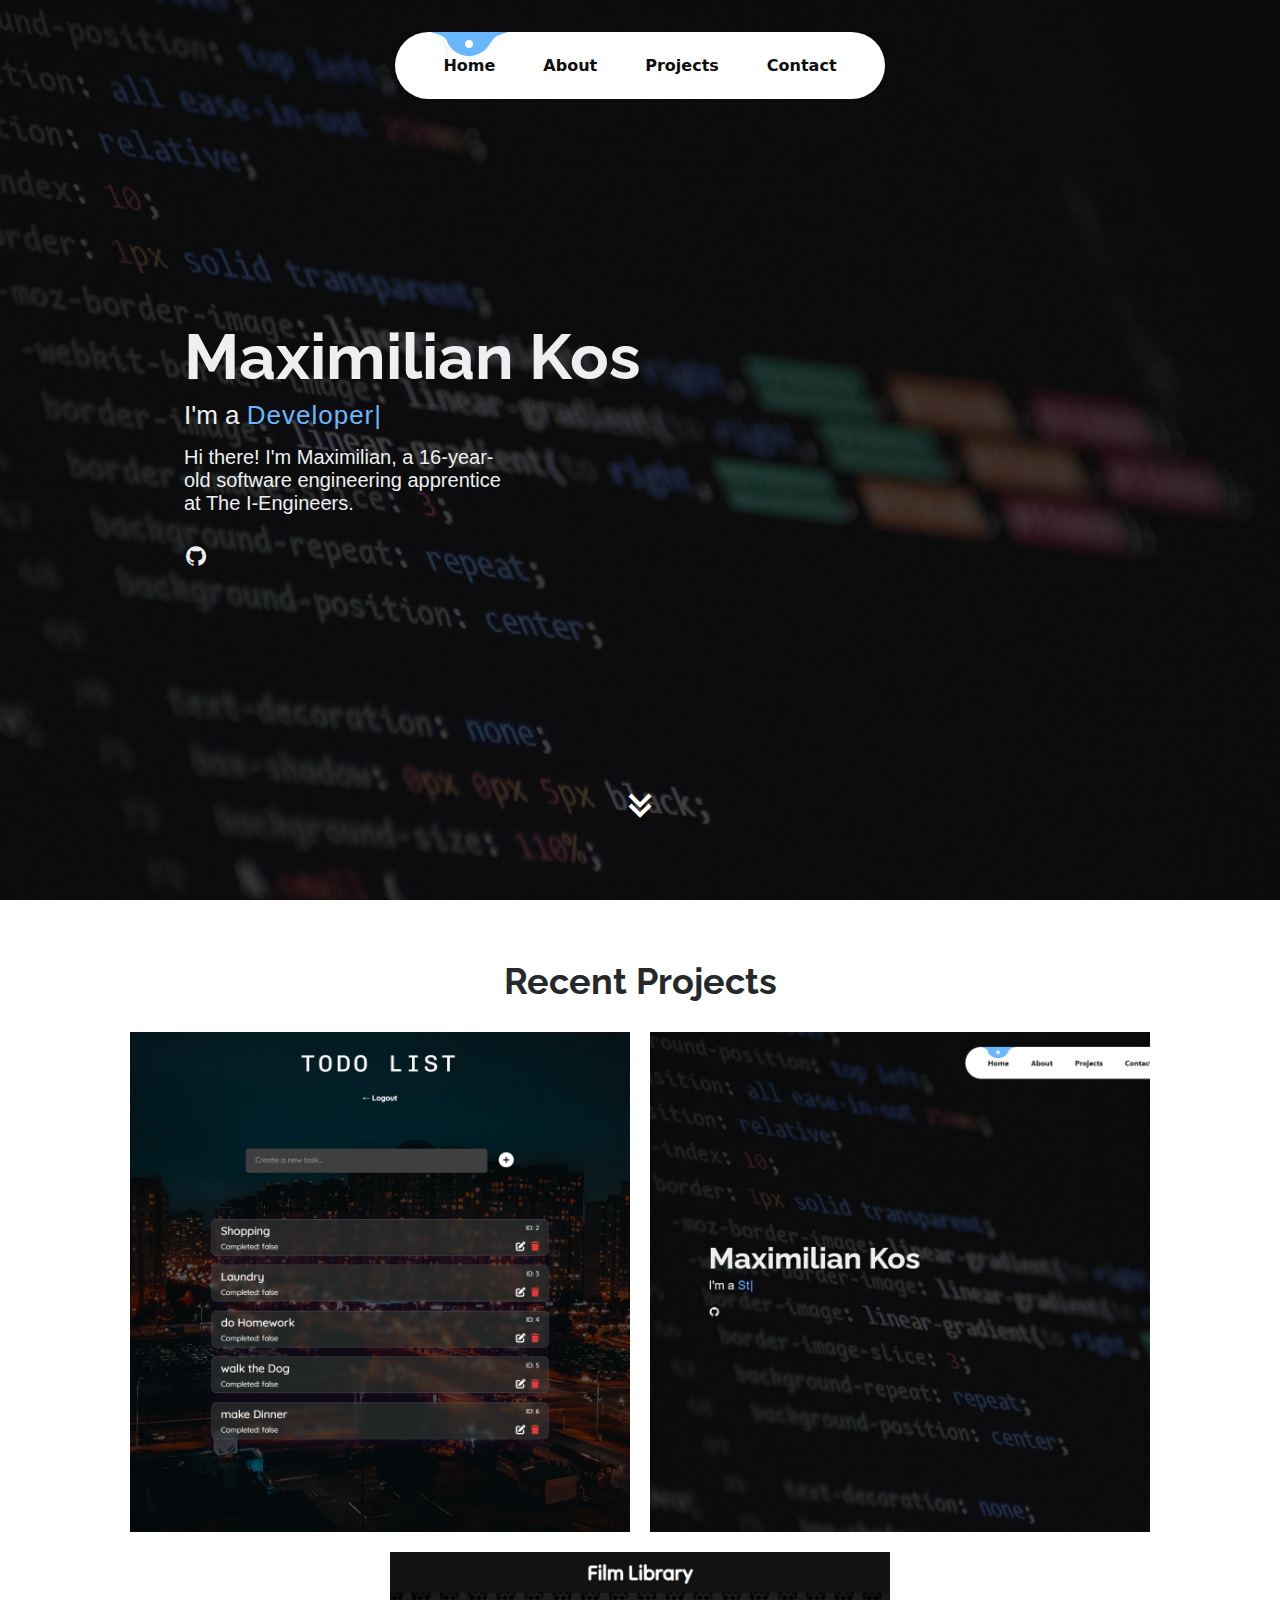
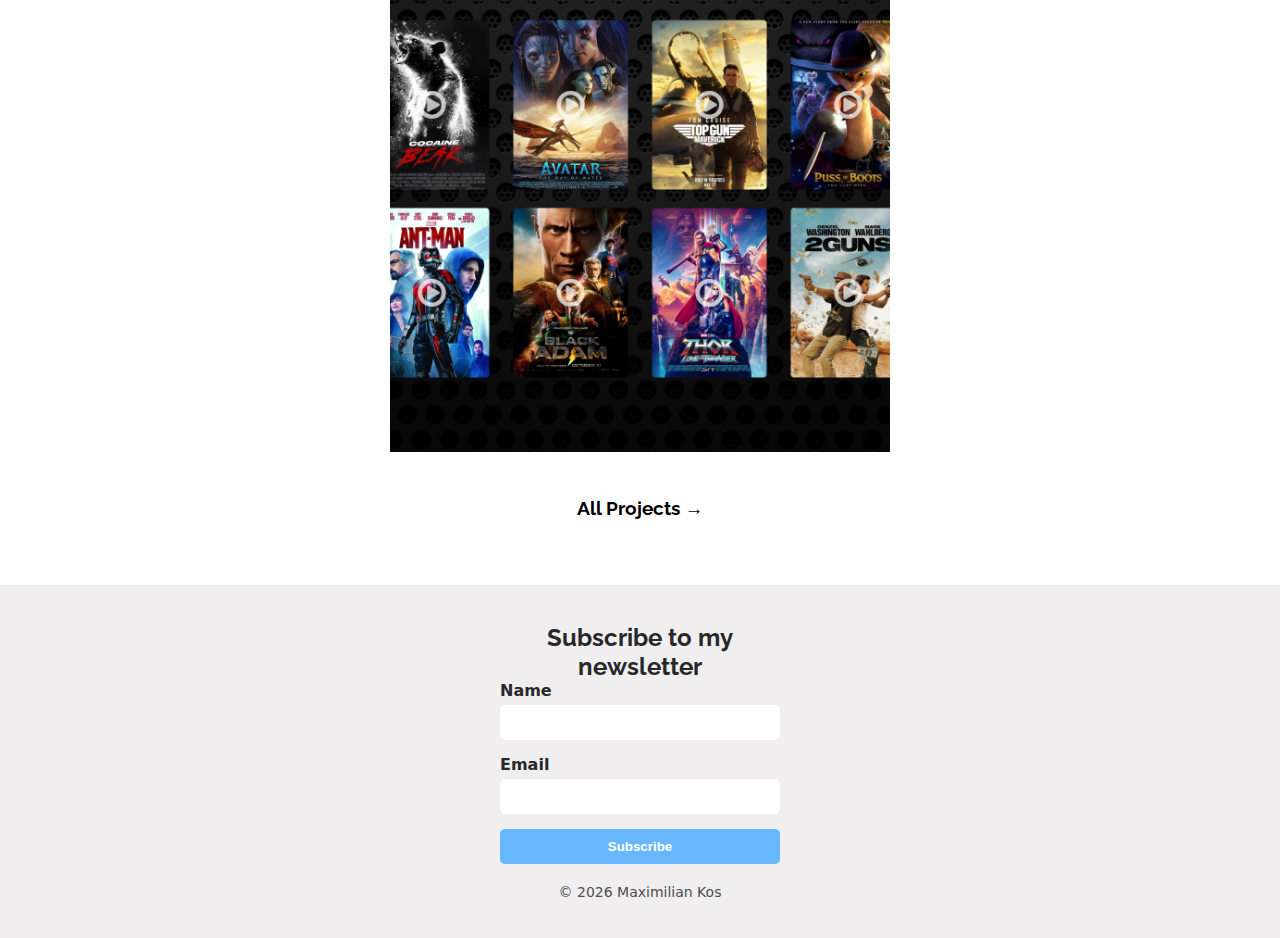
==== commit 15bd781e: "relative links" ====
--- a/index.html
+++ b/index.html
@@ -21,9 +21,9 @@
 						<div class="dot"></div>
 					</div>
 					<li data-active="true"><a href="#">Home</a></li>
-					<li data-active="false"><a href="/about.html">About</a></li>
-					<li data-active="false"><a href="/projects.html">Projects</a></li>
-					<li data-active="false"><a href="/contact.html">Contact</a></li>
+					<li data-active="false"><a href="./about.html">About</a></li>
+					<li data-active="false"><a href="./projects.html">Projects</a></li>
+					<li data-active="false"><a href="./contact.html">Contact</a></li>
 				</ul>
 			</nav>
 		</header>
--- a/css/index.css
+++ b/css/index.css
@@ -4,7 +4,7 @@
 
 #landing {
 	height: 100vh;
-	background: url('/images/landing_background.png') top right no-repeat;
+	background: url('../images/landing_background.png') top right no-repeat;
 	background-size: cover;
 	position: relative;
 	justify-content: center !important;
